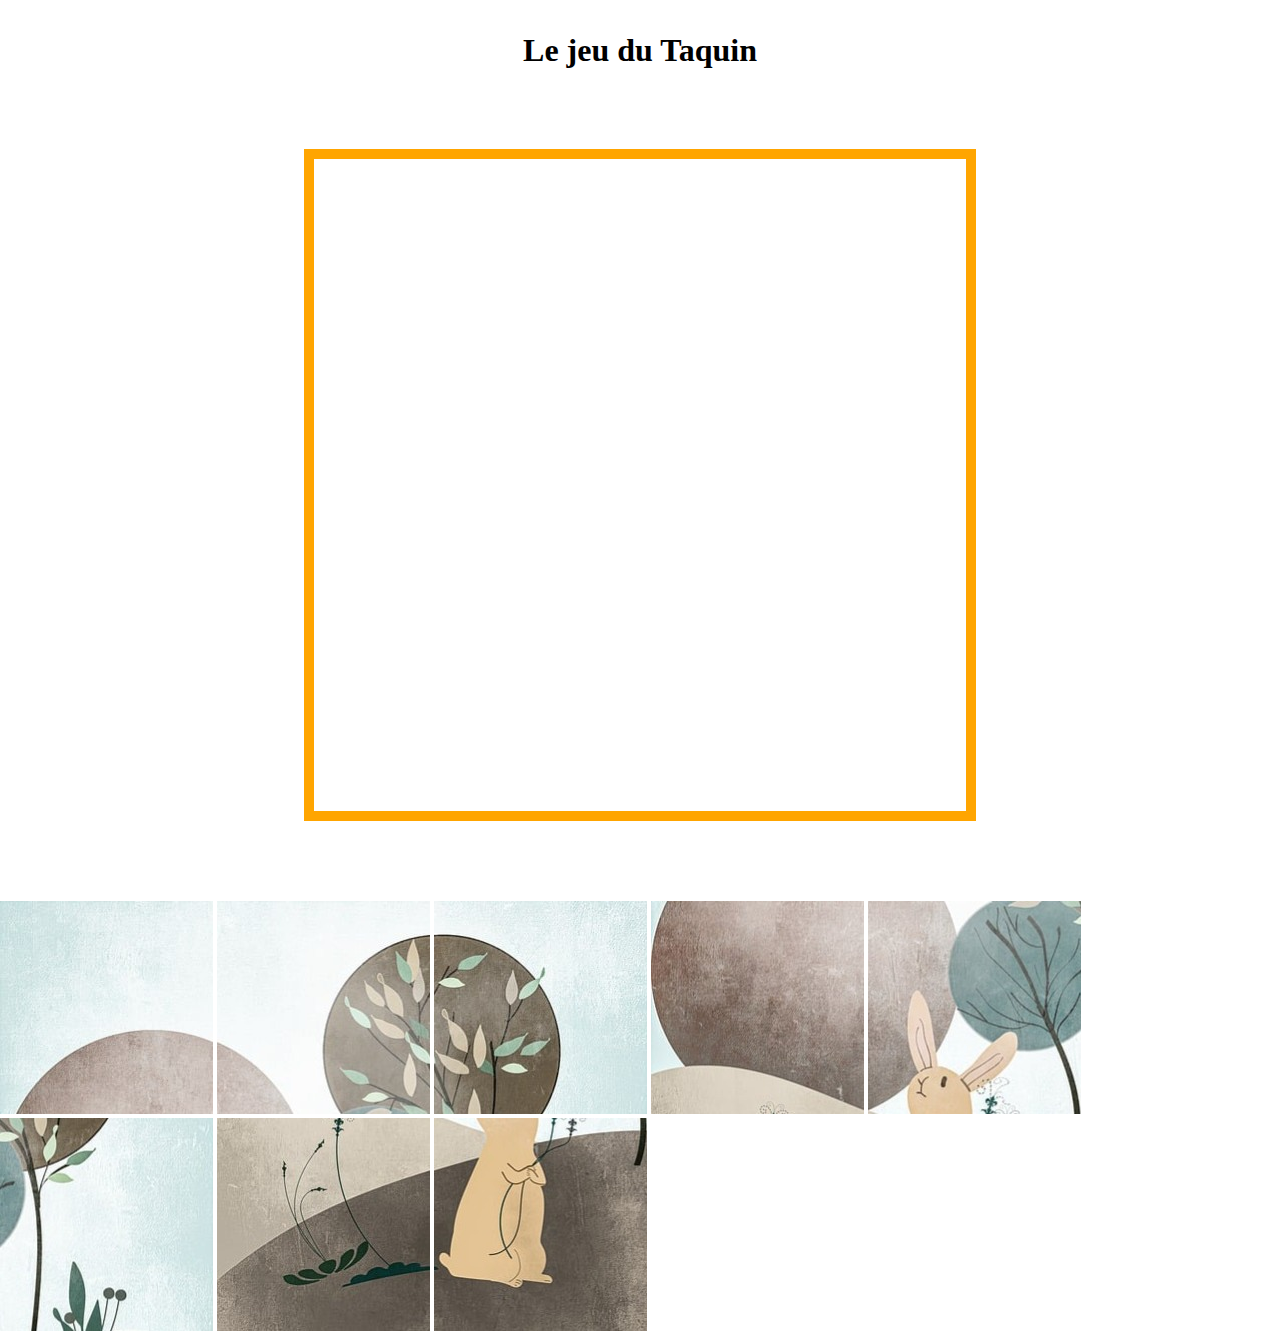
==== jour03/job03/index.html @ bfec3378 "ajout jour 03 job 1 et 2" ====
<!DOCTYPE html>
<html lang="fr">
<head>
    <meta charset="UTF-8">
    <meta http-equiv="X-UA-Compatible" content="IE=edge">
    <meta name="viewport" content="width=device-width, initial-scale=1.0">
    <script src="https://code.jquery.com/jquery-3.6.3.js" integrity="sha256-nQLuAZGRRcILA+6dMBOvcRh5Pe310sBpanc6+QBmyVM=" crossorigin="anonymous"></script>
    <link rel="stylesheet" href="style.css">
    <title>job03</title>
</head>
<body>
    <h1>Le jeu du Taquin</h1>
    <div id="box">
        <div class="1"></div>
        <div class="2"></div>
        <div class="3"></div>
        <div class="4"></div>
        <div class="5"></div>
        <div class="6"></div>
        <div class="7"></div>
        <div class="8"></div>
        <div class="9"></div>
    </div>
    <div>
            <img  id="img1" src="./images/1.jpg" alt="taquin">
            <img  id="img4" src="./images/4.jpg" alt="taquin">
            <img  id="img7" src="./images/7.jpg" alt="taquin">
        
        
            <img  id="img2" src="./images/2.jpg" alt="taquin">   
            <img  id="img5" src="./images/5.jpg" alt="taquin">
            <img  id="img8" src="./images/8.jpg" alt="taquin">
        
        
            
            <img id="img3"  src="./images/3.jpg" alt="taquin">
            <img  id="img6" src="./images/6.jpg" alt="taquin">
            
            
            
        
    </div>
    <script src="./script.js"></script>
</body>
</html>
---- jour03/job03/style.css ----
*, html,body{
    margin: 0;
    padding: 0;
    box-sizing: border-box;
}
h1 {
    text-align: center;
    margin: 2rem 0;
}

#box {
    
    margin: 5rem auto;
    width:672px;
    height:672px;
    border: 10px solid orange;

}
#box div {
    display: inline-block;
    height: 213px;
    width: 213px;
    margin:  0 2px 0 2px;
}
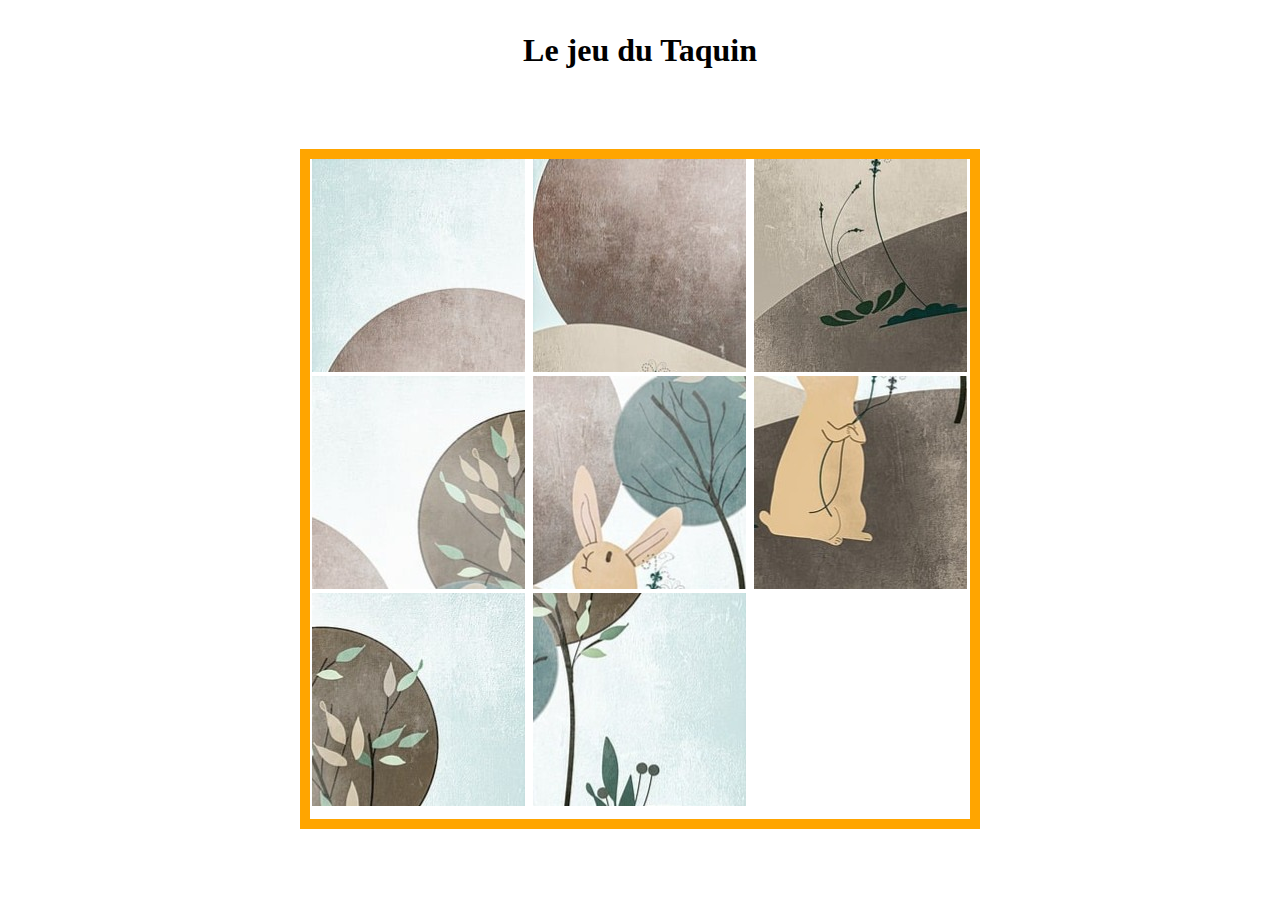
==== commit 576a2a31: "ajout du job3 (non termine)" ====
--- a/jour03/job03/index.html
+++ b/jour03/job03/index.html
@@ -1,45 +1,32 @@
 <!DOCTYPE html>
 <html lang="fr">
-<head>
-    <meta charset="UTF-8">
-    <meta http-equiv="X-UA-Compatible" content="IE=edge">
-    <meta name="viewport" content="width=device-width, initial-scale=1.0">
-    <script src="https://code.jquery.com/jquery-3.6.3.js" integrity="sha256-nQLuAZGRRcILA+6dMBOvcRh5Pe310sBpanc6+QBmyVM=" crossorigin="anonymous"></script>
-    <link rel="stylesheet" href="style.css">
+  <head>
+    <meta charset="UTF-8" />
+    <meta http-equiv="X-UA-Compatible" content="IE=edge" />
+    <meta name="viewport" content="width=device-width, initial-scale=1.0" />
+    <script
+      src="https://code.jquery.com/jquery-3.6.3.js"
+      integrity="sha256-nQLuAZGRRcILA+6dMBOvcRh5Pe310sBpanc6+QBmyVM="
+      crossorigin="anonymous"
+    ></script>
+    <link rel="stylesheet" href="style.css" />
     <title>job03</title>
-</head>
-<body>
+  </head>
+  <body>
     <h1>Le jeu du Taquin</h1>
     <div id="box">
-        <div class="1"></div>
-        <div class="2"></div>
-        <div class="3"></div>
-        <div class="4"></div>
-        <div class="5"></div>
-        <div class="6"></div>
-        <div class="7"></div>
-        <div class="8"></div>
-        <div class="9"></div>
+      <div class="1"><img id="img1" src="./images/1.jpg" alt="taquin" /></div>
+
+      <div class="2"><img id="img2" src="./images/2.jpg" alt="taquin" /></div>
+      <div class="3"><img id="img3" src="./images/3.jpg" alt="taquin" /></div>
+      <div class="4"><img id="img4" src="./images/4.jpg" alt="taquin" /></div>
+      <div class="5"><img id="img5" src="./images/5.jpg" alt="taquin" /></div>
+      <div class="6"><img id="img6" src="./images/6.jpg" alt="taquin" /></div>
+      <div class="7"><img id="img7" src="./images/7.jpg" alt="taquin" /></div>
+      <div class="8"><img id="img8" src="./images/8.jpg" alt="taquin" /></div>
+      <div class="9"></div>
     </div>
-    <div>
-            <img  id="img1" src="./images/1.jpg" alt="taquin">
-            <img  id="img4" src="./images/4.jpg" alt="taquin">
-            <img  id="img7" src="./images/7.jpg" alt="taquin">
-        
-        
-            <img  id="img2" src="./images/2.jpg" alt="taquin">   
-            <img  id="img5" src="./images/5.jpg" alt="taquin">
-            <img  id="img8" src="./images/8.jpg" alt="taquin">
-        
-        
-            
-            <img id="img3"  src="./images/3.jpg" alt="taquin">
-            <img  id="img6" src="./images/6.jpg" alt="taquin">
-            
-            
-            
-        
-    </div>
+    
     <script src="./script.js"></script>
-</body>
-</html>+  </body>
+</html>
--- a/jour03/job03/style.css
+++ b/jour03/job03/style.css
@@ -11,8 +11,8 @@
 #box {
     
     margin: 5rem auto;
-    width:672px;
-    height:672px;
+    width:680px;
+    height:680px;
     border: 10px solid orange;
 
 }
